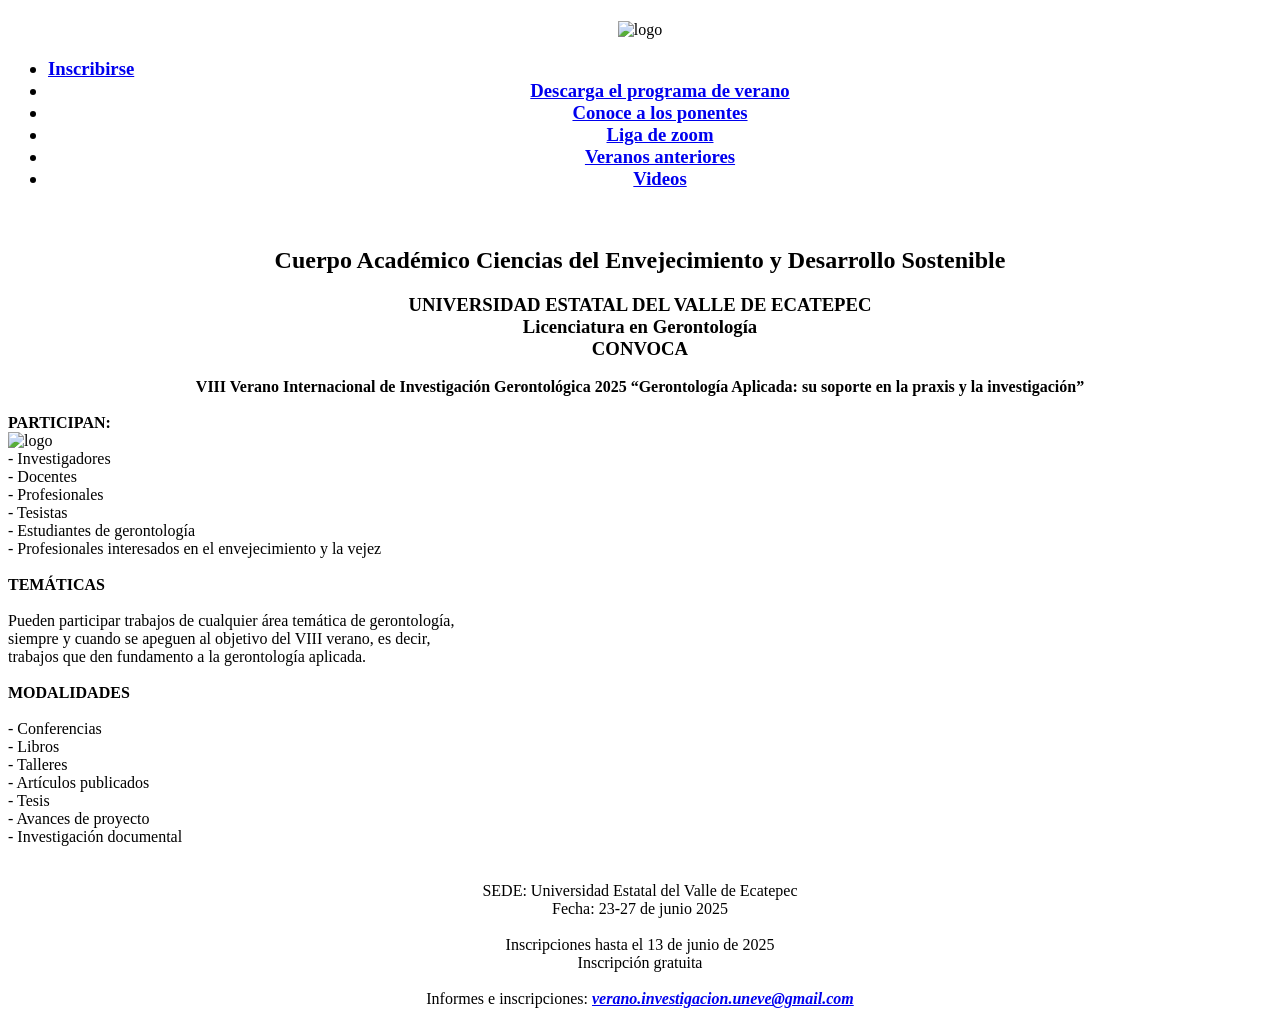
==== index.html @ 6ebafad6 "se añade archivo inicial index.html" ====
<!doctype html>
<html>
<head>
	<meta name="viewport" content="width=device-width, initial-scale=1.0">
	<meta charset="utf-8">
	<link rel="stylesheet" href="estilos.css">
    <!-- Añadimos el archivo CSS de AOS -->
	<link href="https://unpkg.com/aos@2.3.1/dist/aos.css" rel="stylesheet">
	<link href="https://fonts.googleapis.com/css2?family=Roboto:wght@300;400;500;700&display=swap" rel="stylesheet">
	<link rel="preconnect" href="https://fonts.googleapis.com">
<link rel="preconnect" href="https://fonts.googleapis.com">
<link rel="preconnect" href="https://fonts.gstatic.com" crossorigin>
<link href="https://fonts.googleapis.com/css2?family=Caprasimo&family=Montserrat:ital,wght@0,100..900;1,100..900&display=swap" rel="stylesheet">

	
	<link rel="preconnect" href="https://fonts.googleapis.com">
<link rel="preconnect" href="https://fonts.gstatic.com" crossorigin>
<link href="https://fonts.googleapis.com/css2?family=Caprasimo&family=Montserrat:ital,wght@0,100..900;1,100..900&family=Playfair:ital,opsz,wght@0,5..1200,300..900;1,5..1200,300..900&family=Special+Gothic+Condensed+One&display=swap" rel="stylesheet">

<h1><title>VIII Verano Internacional de Investigación Gerontología 2025</title></h1>
</head>
<body>
	<div id="contenedor">
		<header><center>
			<img class="logo" src="logos.png" alt="logo" data-aos="fade-down">
		</center></header>
		<!-- Barra de navegación entre el header y el contenido -->
		<nav id="navcur" data-aos="fade-up">
			<h3>
			<ul>
				<li><a href="inscripcion.html">Inscribirse</a></li>
				<li><center><a href="programa.pdf">Descarga el programa de verano</a></center></li>
				<li><center><a href="curriculum.html">Conoce a los ponentes</a></center></li>
				<li><center><a href="zoom.html">Liga de zoom</a></center></li>
				<li><center><a href="veranos.html">Veranos anteriores</a></center></li>
				<li><center><a href="videos.html">Videos</a></center></li>
			</ul>	
				</h3>
		</nav>
		<section><br>
			<div class="infoSuperior" data-aos="fade-up">
				
				<center><b><h1>Cuerpo Académico Ciencias del Envejecimiento y Desarrollo Sostenible<br></h1>

				<h3>UNIVERSIDAD ESTATAL DEL VALLE DE ECATEPEC <br>
				
				Licenciatura en Gerontología<br>
				
				CONVOCA<br></h3>
				
				VIII Verano Internacional de Investigación Gerontológica 2025
				“Gerontología Aplicada: su soporte en la praxis y la investigación”</b><br><br></center>
				
				<b>PARTICIPAN:</b><br><img id="imagenizquierdaI" src="imagenindex.jpeg" alt="logo" data-aos="fade-left"><br>
				- Investigadores<br>
				- Docentes<br>
				- Profesionales<br>
				- Tesistas<br>
				- Estudiantes de gerontología<br>
				- Profesionales interesados en el envejecimiento y la vejez<br><br>
				
				<b>TEMÁTICAS</b><br><br>
				Pueden participar trabajos de cualquier área temática de gerontología,<br> siempre y cuando se apeguen al objetivo del VIII verano, es decir, <br>trabajos que den fundamento a la gerontología aplicada.<br><br>  

				<b>MODALIDADES</b><br><br>
				- Conferencias<br>
				- Libros<br>
				- Talleres<br>
				- Artículos publicados<br>
				- Tesis<br>
				- Avances de proyecto<br>
				- Investigación documental<br><br><br>
				
				<center>SEDE: Universidad Estatal del Valle de Ecatepec<br>
				Fecha: 23-27 de junio 2025<br><br>
				
				Inscripciones hasta el 13 de junio de 2025<br>
				Inscripción gratuita <br><br>
				
				Informes e inscripciones:
				<a href="https://mail.google.com/mail/?view=cm&fs=1&to=verano.investigacion.uneve@gmail.com&su=&body="><i><b>verano.investigacion.uneve@gmail.com</b></i></a></center>
			</div>
		</section>
	</div>

	<!-- Añadimos el archivo JS de AOS -->
	<script src="https://unpkg.com/aos@2.3.1/dist/aos.js"></script>
	<script>
		// Inicializamos AOS
		AOS.init({
			duration: 1000, // Duración de la animación en milisegundos
			once: true      // Las animaciones se ejecutan solo una vez
		});
	</script>
</body>
</html>
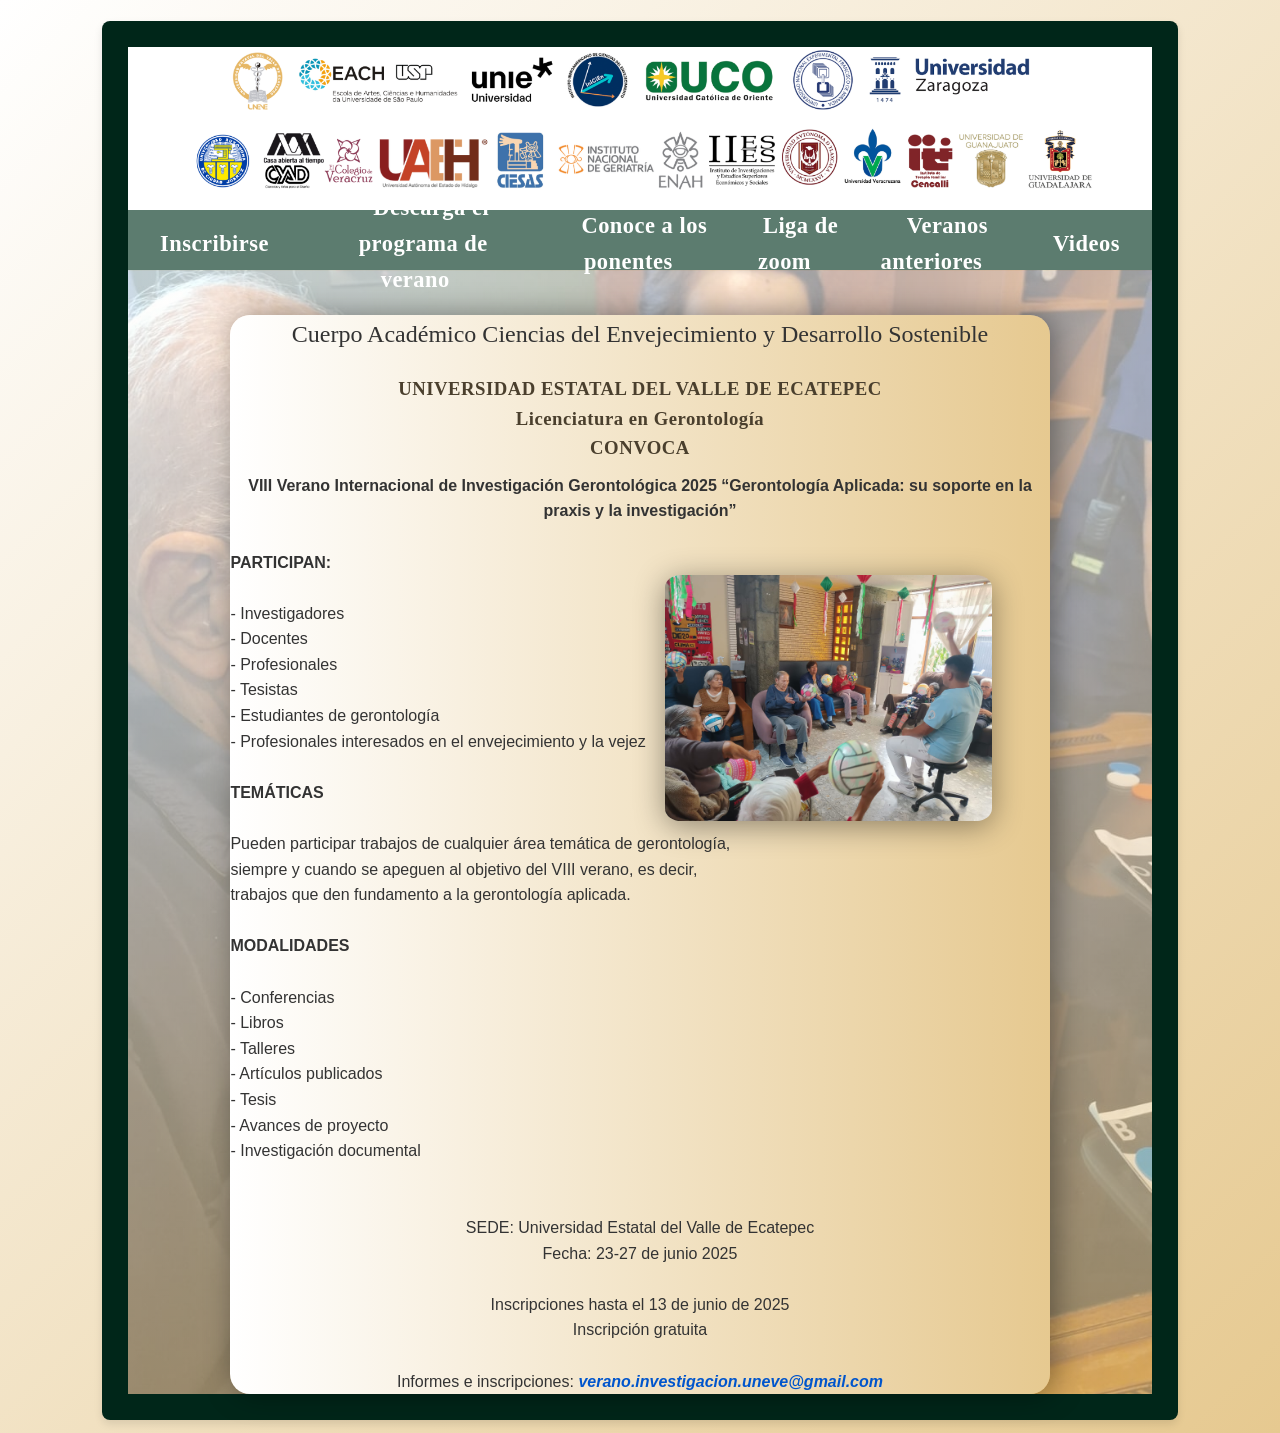
==== commit ec027b19: "mejora en AOS de imagenes superiores en index" ====
--- a/index.html
+++ b/index.html
@@ -22,7 +22,8 @@
 <body>
 	<div id="contenedor">
 		<header><center>
-			<img class="logo" src="logos.png" alt="logo" data-aos="fade-down">
+			<img class="logo" src="logos.png" alt="logo" data-aos="zoom-in" data-aos-duration="1200">
+
 		</center></header>
 		<!-- Barra de navegación entre el header y el contenido -->
 		<nav id="navcur" data-aos="fade-up">
--- a/estilos.css
+++ b/estilos.css
@@ -0,0 +1,498 @@
+#contenedor,
+#contenedor2 {
+  background-color: #002619;
+  max-width: 80%;
+  margin: 1% auto;
+  padding: 2%;
+  box-shadow: 0 4px 8px rgba(0, 0, 0, 0.1);
+  border-radius: 8px;
+  min-height: 80vh;
+}
+
+#contenedor2 {
+  min-height: 120vh;
+}
+
+.logo {
+  width: 90%;
+  height: auto;
+  margin-left: 0.4%;
+}
+
+header {
+  background-color: #FFFFFF;
+}
+
+section, .section2, .section3 {
+  background: 
+    linear-gradient(rgba(255, 255, 255, 0.6), rgba(230, 201, 144, 0.6)), 
+    url('imagen.jpeg');
+  background-size: cover;
+  background-position: center;
+  width: 100%;
+  min-height: 60vh;
+}
+
+.section2 {
+  min-height: 150vh;
+}
+
+.section3 {
+  min-height: 50vh;
+}
+
+.infoSuperior,
+.infoSuperior2 {
+  margin: auto;
+  background: linear-gradient(to right, white, #E6C990);
+  border-radius: 20px;
+  width: 80%;
+  min-height: 50vh;
+  box-shadow: 5px 0px 30px rgba(0, 0, 0, 0.4);
+}
+
+#infoSuperior2 {
+  min-height: 120vh;
+}
+
+#imagenizq {
+  margin-left: 10%;
+  margin-top: 10%;
+  float: left;
+}
+
+#imagenizquierdaI {
+  width: 40%;
+  float: right;
+  margin-right: 7%;
+  filter: drop-shadow(0px 5px 15px rgba(0, 0, 0, 0.4));
+  border-radius: 5%;
+}
+
+#navindex {
+  width: 90%;
+  max-width: 800px;
+  height: auto;
+  margin: auto;
+  display: flex;
+  justify-content: space-between;
+  align-items: center;
+}
+
+.botones {
+  margin-top: 2rem;
+  border: 1px solid #000000;
+  background-color: #ECCBC1;
+  width: 30%;
+  max-width: 200px;
+  margin-right: 2%;
+}
+
+.botones:hover {
+  background-color: #A66653;
+  color: white;
+}
+
+footer {
+  background-color: blueviolet;
+}
+
+#navcur {
+  background-color:  #5C7C6F;
+  height: 60px;
+  display: flex;
+  justify-content: center;
+  align-items: center;
+  gap: 2vw;
+  top: 0;
+  z-index: 100;
+  position: sticky;
+}
+
+#navcur ul {
+  list-style-type: none;
+  display: flex;
+  justify-content: center;
+  align-items: center;
+  margin: 0;
+  padding: 0;
+}
+
+#navcur ul li {
+  margin: 0 1rem;
+}
+
+#navcur ul li a {
+  text-decoration: none;
+  font-size: 1rem;
+  color: white;
+  font-weight: bold;
+  padding: 0.7rem 1rem;
+  border-radius: 5px;
+  transition: background-color 0.5s;
+  text-align: center;
+  font-size: 120%;
+}
+
+#navcur ul li a:hover {
+  background-color: #17514B;
+}
+
+a {
+  color: #0055cc;
+  text-decoration: none;
+}
+
+a:hover {
+  color: #17514B;
+  text-decoration: underline;
+}
+
+.ponente {
+  background-color: #ECCBC1;
+  width: 80%;
+  min-height: 25vh;
+  margin: auto;
+}
+
+.personasP {
+  width: 30%;
+  margin-top: 2%;
+  margin-left: 10%;
+  float: left;
+}
+
+.curriculum,
+.curriculum2 {
+  float: right;
+  margin-top: 5%;
+  border: 1px solid #000000;
+  padding: 1rem;
+  background-color: #ECCBC1;
+  width: auto;
+}
+
+.curriculum2 {
+  margin-right: 10%;
+}
+
+.curriculum:hover {
+  background-color: #A66653;
+  color: white;
+}
+
+.qr, .qr2 {
+  margin-top: 2rem;
+  margin-right: 8%;
+  height: auto;
+  display: block;
+  max-width: 25%;
+  margin: 0 auto;
+}
+
+@media (min-width: 1024px) {
+  .qr {
+    max-width: 250px;
+  }
+  .qr2 {
+    max-width: 250px;
+  }
+}
+
+@media (max-width: 768px) {
+  #contenedor,
+  #contenedor2 {
+    max-width: 90%;
+    padding: 1.5%;
+  }
+
+  .logo {
+    width: 80%;
+  }
+
+  #navcur {
+    flex-direction: column;
+    height: auto;
+    padding: 1rem 0;
+  }
+
+  #navcur ul {
+    flex-direction: column;
+    gap: 0.5rem;
+    width: 100%;
+  }
+
+  #navcur ul li {
+    width: 100%;
+    text-align: center;
+    margin: 0.2rem 0;
+  }
+
+  #navcur ul li a {
+    display: block;
+    width: 100%;
+    font-size: 1rem;
+    padding: 0.5rem 1rem;
+  }
+
+  .bloque {
+    min-height: 220px;
+  }
+}
+
+@media (max-width: 480px) {
+  #contenedor,
+  #contenedor2 {
+    max-width: 95%;
+    padding: 1%;
+  }
+
+  .logo {
+    width: 100%;
+  }
+
+  #submenu {
+    flex-direction: column;
+    margin-top: 10px;
+  }
+
+  #submenu ul li {
+    margin: 5px 0;
+  }
+
+  #submenu ul li a {
+    font-size: 1rem;
+  }
+
+  .bloque {
+    min-height: 180px;
+    padding: 15px;
+  }
+
+  .qr {
+    max-width: 40%;
+  }
+}
+
+#cuboizq {
+  float: left;
+}
+
+#cuboderecho {
+  float: right;
+  margin-right: -10%;
+}
+
+.toggle {
+  cursor: pointer;
+  color: #0055cc;
+  text-decoration: underline;
+  font-size: 200%;
+}
+
+.toogle:hover {
+  color: black;
+}
+
+.imagen {
+  max-height: 0;
+  overflow: hidden;
+  transition: max-height 0.5s ease;
+  height: auto;
+}
+
+.imagen.activa {
+  max-height: none;
+  height: auto;
+  margin-top: 10px;
+  overflow: visible;
+}
+
+.imagen img {
+  width: 80%;
+  height: auto;
+  display: block;
+  margin: 0 auto;
+}
+
+.bloque {
+  min-height: 20px;
+  background-color: #f0f0f0;
+  margin-bottom: 10px;
+  display: flex;
+  align-items: center;
+  padding: 10px;
+  transition: background-color 0.3s;
+  flex-direction: column;
+  position: relative;
+  overflow: visible;
+}
+
+#navindex {
+  opacity: 1 !important;
+  visibility: visible !important;
+}
+
+.aos-animate {
+  opacity: 1 !important;
+  visibility: visible !important;
+}
+
+[data-aos] {
+  opacity: 0;
+  transition-property: transform, opacity;
+  transition-duration: 0.6s;
+  transition-timing-function: ease;
+}
+
+[data-aos="fade-up"] {
+  transform: translateY(50px);
+}
+
+[data-aos="fade-down"] {
+  transform: translateY(-50px);
+}
+
+[data-aos="zoom-in"] {
+  transform: scale(0.9);
+}
+
+#submenu {
+  background-color: #5E999A;
+  padding: 10px;
+  display: flex;
+  justify-content: center;
+  margin-top: 20px;
+  position: relative;
+  bottom: 0;
+}
+
+#submenu ul {
+  list-style-type: none;
+  display: flex;
+  gap: 1rem;
+  padding: 0;
+  margin: 0;
+}
+
+#submenu ul li {
+  display: inline-block;
+}
+
+#submenu ul li a {
+  text-decoration: none;
+  color: white;
+  font-size: 1.2rem;
+  font-weight: bold;
+  padding: 10px;
+  border-radius: 5px;
+  transition: background-color 0.3s;
+}
+
+#submenu ul li a:hover {
+  background-color: #17514B;
+}
+
+body {
+  font-family: 'Roboto', sans-serif;
+  margin: 0;
+  padding: 0;
+  box-sizing: border-box;
+
+  /* Mejora visual */
+  background: linear-gradient(135deg, #ffffff, #E6C990);
+  min-height: 100vh;
+  color: #333;
+  line-height: 1.6;
+}
+
+
+h1 {
+  font-family: "Caprasimo", serif;
+  font-weight: 400;
+  font-style: normal;
+}
+
+h3 {
+  font-family: "Playfair Display", serif;
+  font-optical-sizing: auto;
+  font-weight: 600;
+  font-style: normal;
+
+  /* Mejora visual */
+  letter-spacing: 0.5px;
+  margin-bottom: 0.5em;
+  color: #4a3f2d;
+}
+
+
+.justificados {
+  text-align: justify;
+}
+
+#imagenizquierda {
+  width: 30%;
+  float: right;
+  margin-right: 7%;
+  box-shadow: 0 4px 8px rgba(0, 0, 0, 0.1);
+}
+
+#imagenizquierdaa {
+  width: 30%;
+  margin-left: 37%;
+  filter: drop-shadow(0px 5px 15px rgba(0, 0, 0, 0.4));
+  border-radius: 5%;
+}
+
+/* NUEVO: Contenedor para imagen en rombo + texto */
+.contenedor-rombo {
+  display: flex;
+  flex-wrap: wrap;
+  justify-content: space-between;
+  align-items: center;
+  gap: 20px;
+  margin: 2rem 0;
+}
+
+/* Parte del texto al lado del rombo */
+.rombo-texto {
+  flex: 1 1 60%;
+  min-width: 250px;
+}
+
+/* Rombo contenedor */
+.rombo-wrapper {
+  flex: 1 1 35%;
+  max-width: 300px;
+  aspect-ratio: 1 / 1;
+  filter: drop-shadow(0px 5px 15px rgba(0, 0, 0, 0.4));
+  border-radius: 5%;
+  margin-right: 10%;
+}
+
+/* Imagen en rombo */
+.rombo-wrapper img {
+  width: 100%;
+  height: 100%;
+  filter: drop-shadow(0px 5px 15px rgba(0, 0, 0, 0.4));
+  border-radius: 5%;
+}
+
+#numcolor {
+  color: cyan;
+}
+
+.videosjiji {
+	color: #5C7C6F;  /* Color de texto visible */
+  text-decoration: none;
+}
+
+h2 {
+  font-family: "Nombre de tu fuente variable", sans-serif;
+  font-size: clamp(0.75rem, 1vw + 0.25rem, 1.5rem); /* Aún más pequeña */
+  font-weight: 300;
+  font-style: normal;
+  font-variation-settings:
+    "wght" 300,
+    "wdth" 85;
+}
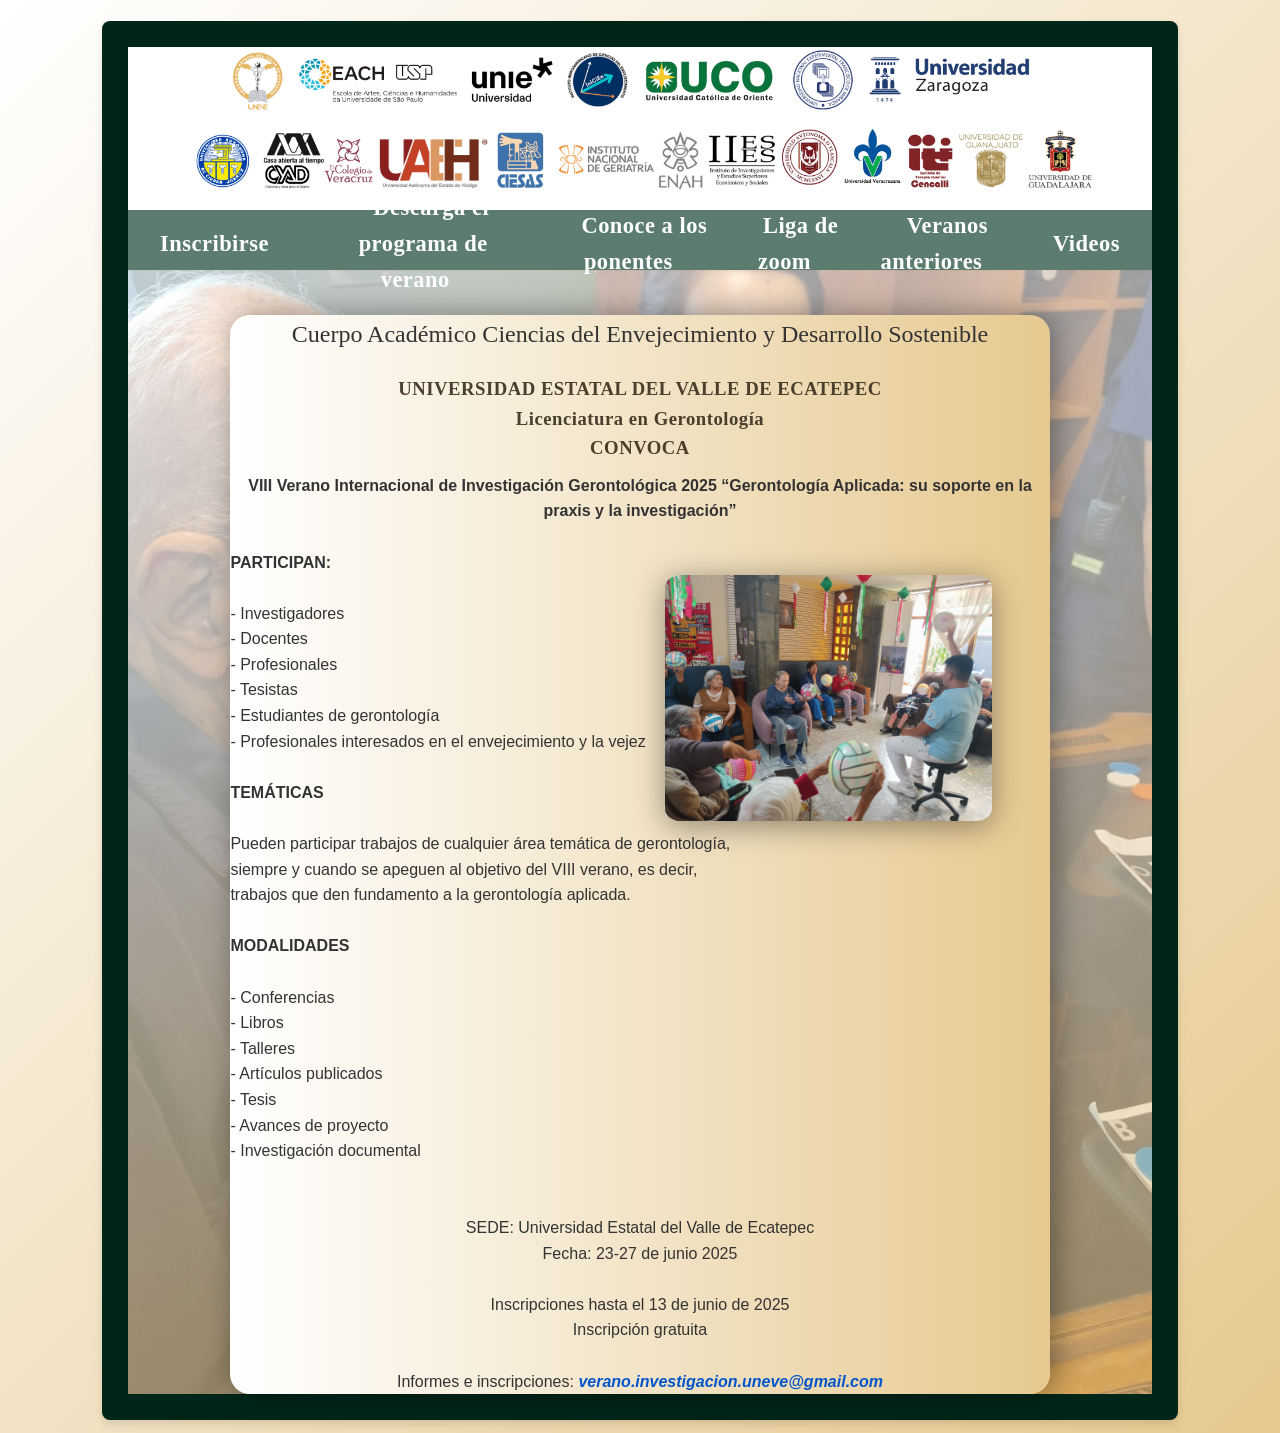
==== commit 3e7a251b: "cambio de animacion en logos de index" ====
--- a/index.html
+++ b/index.html
@@ -22,7 +22,7 @@
 <body>
 	<div id="contenedor">
 		<header><center>
-			<img class="logo" src="logos.png" alt="logo" data-aos="zoom-in" data-aos-duration="1200">
+			<img class="logo" src="logos.png" alt="logo" data-aos="fade-up" data-aos-delay="300">
 
 		</center></header>
 		<!-- Barra de navegación entre el header y el contenido -->
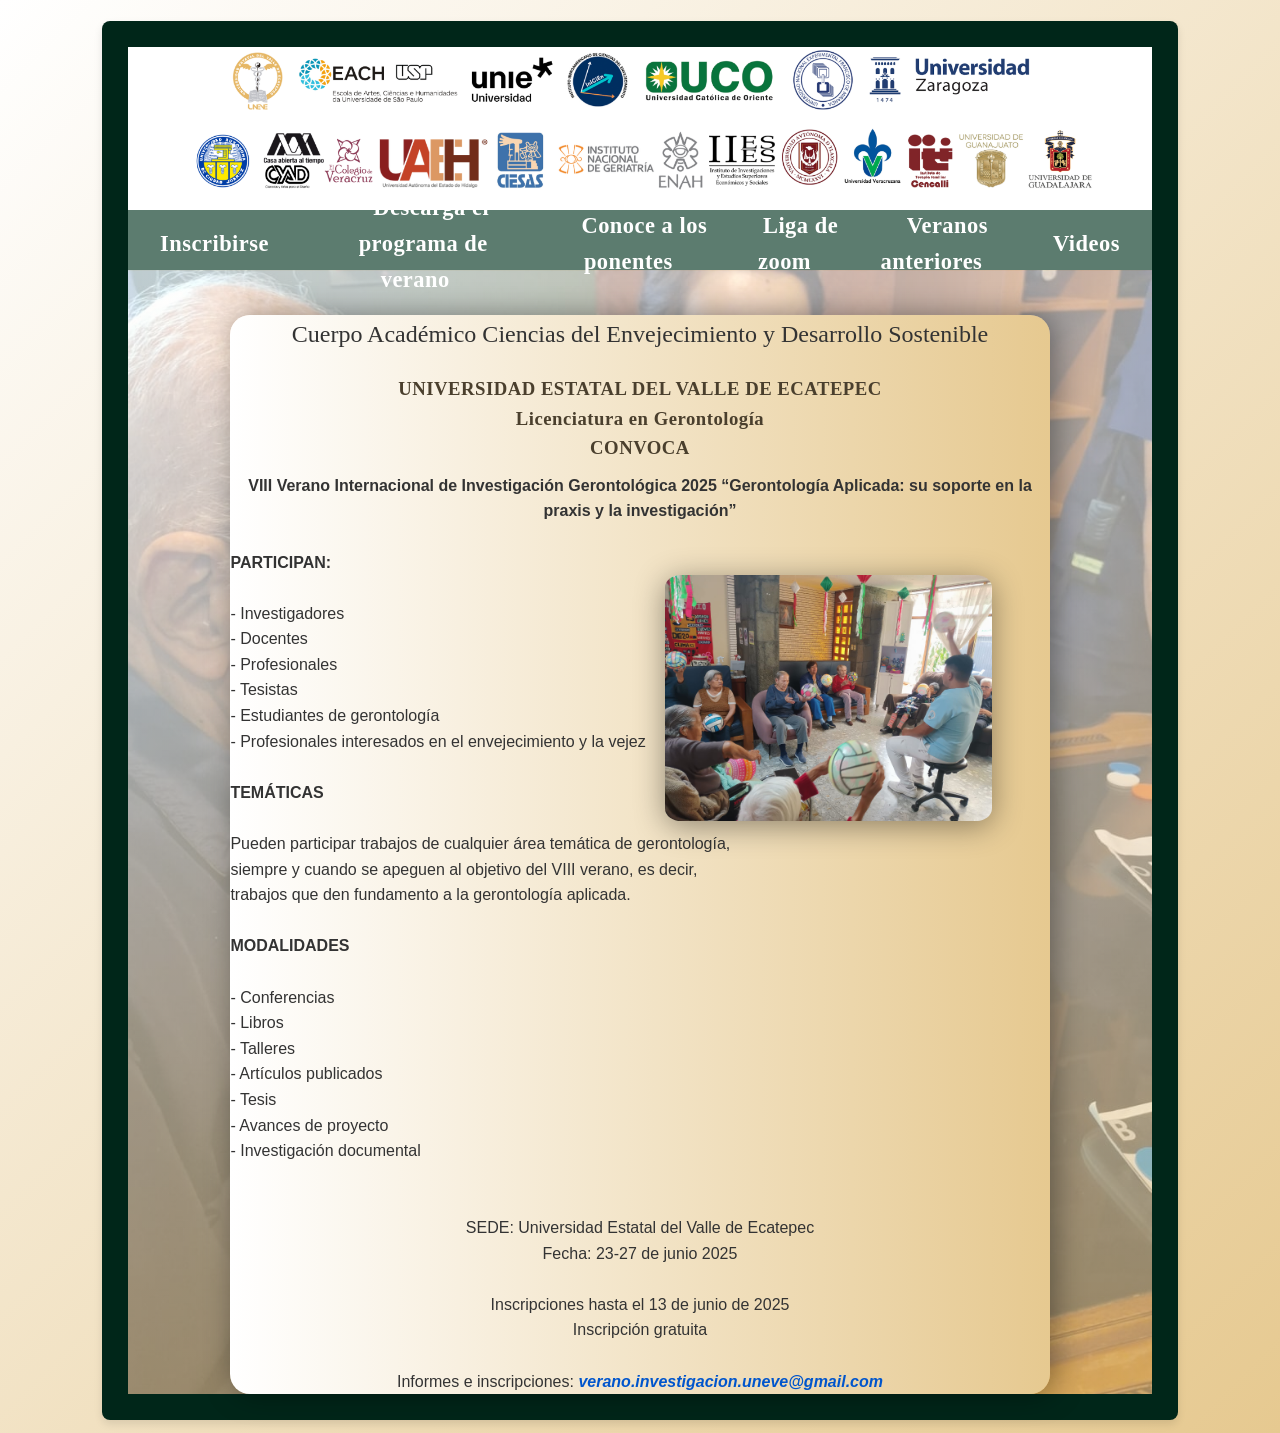
==== commit 2da2f481: "resolucion de conflicto del merge en index animacion de logos" ====
--- a/index.html
+++ b/index.html
@@ -22,8 +22,7 @@
 <body>
 	<div id="contenedor">
 		<header><center>
-			<img class="logo" src="logos.png" alt="logo" data-aos="fade-up" data-aos-delay="300">
-
+			<img class="logo" src="logos.png" alt="logo" data-aos="zoom-in" data-aos-duration="1200">
 		</center></header>
 		<!-- Barra de navegación entre el header y el contenido -->
 		<nav id="navcur" data-aos="fade-up">
